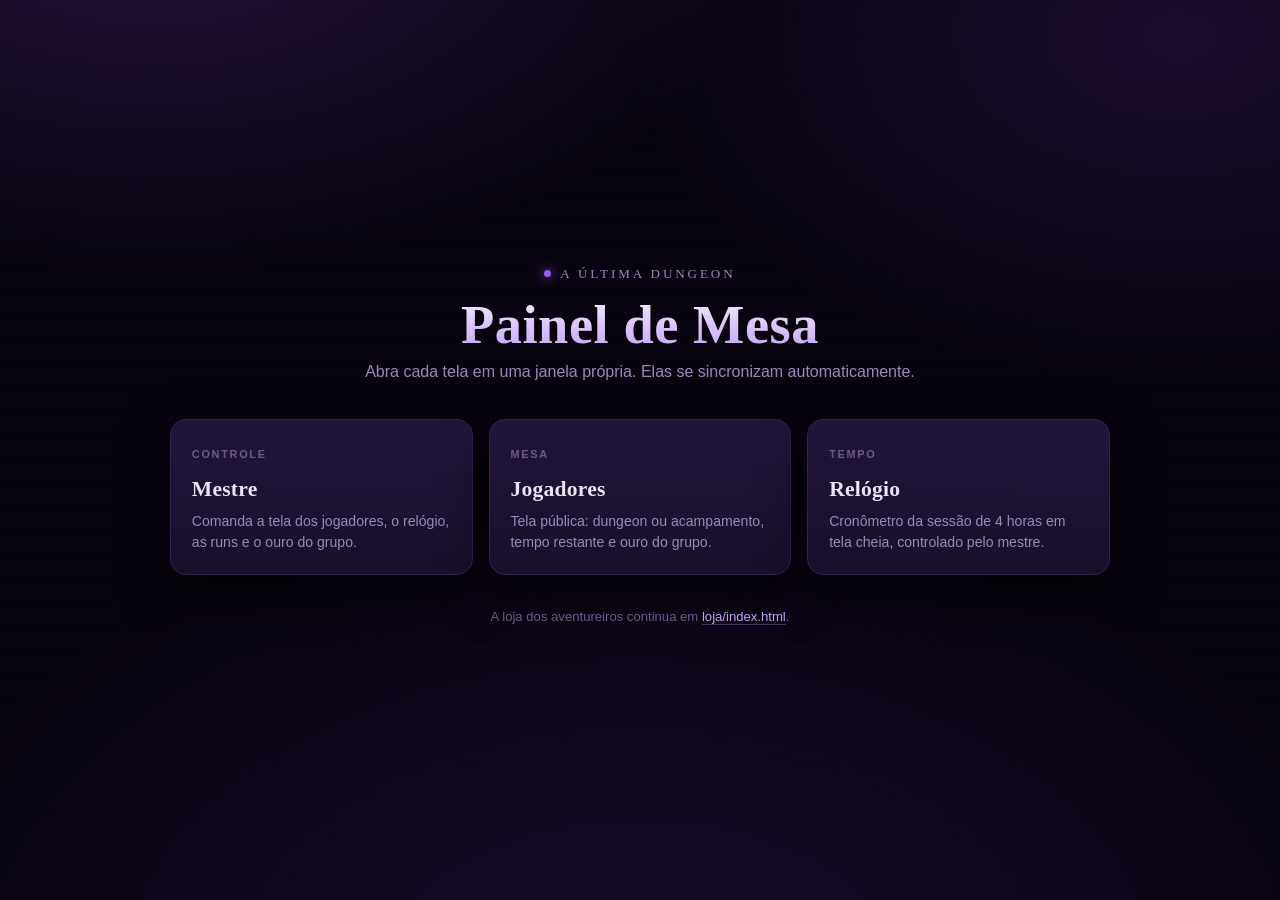
==== webapp/index.html @ c09c6672 "feat: add table control webapp Three synced screens for running the session: Mestre (controls), Joga" ====
<!doctype html>
<html lang="pt-BR">
<head>
  <meta charset="utf-8">
  <meta name="viewport" content="width=device-width, initial-scale=1">
  <title>A Última Dungeon | Painel</title>
  <link rel="stylesheet" href="css/theme.css">
  <link rel="stylesheet" href="css/app.css">
</head>
<body>
  <main class="hub">
    <div class="hub__caixa">
      <span class="marca">A Última Dungeon</span>
      <h1>Painel de Mesa</h1>
      <p class="hub__sub">Abra cada tela em uma janela própria. Elas se sincronizam automaticamente.</p>

      <div class="hub__grade">
        <a class="cartao" href="mestre.html">
          <span class="rotulo">Controle</span>
          <h2>Mestre</h2>
          <p>Comanda a tela dos jogadores, o relógio, as runs e o ouro do grupo.</p>
        </a>
        <a class="cartao" href="jogadores.html">
          <span class="rotulo">Mesa</span>
          <h2>Jogadores</h2>
          <p>Tela pública: dungeon ou acampamento, tempo restante e ouro do grupo.</p>
        </a>
        <a class="cartao" href="relogio.html">
          <span class="rotulo">Tempo</span>
          <h2>Relógio</h2>
          <p>Cronômetro da sessão de 4 horas em tela cheia, controlado pelo mestre.</p>
        </a>
      </div>

      <p class="hub__nota">
        A loja dos aventureiros continua em <a href="../loja/index.html">loja/index.html</a>.
      </p>
    </div>
  </main>
</body>
</html>
---- webapp/css/theme.css ----
/* A Última Dungeon — tokens visuais e base compartilhada pelas três telas. */

:root {
  /* Paleta: dungeon em roxo escuro, com ouro para destaques de recompensa. */
  --abismo: #08040f;
  --cripta: #100a1c;
  --pedra: #180f2a;
  --pedra-clara: #21153a;
  --borda: #34204f;
  --borda-forte: #4a2d6e;
  --brilho: #7b3fbf;
  --brilho-forte: #9d5cf0;
  --lilas: #c3a2f7;
  --ouro: #d9a95c;
  --ouro-fraco: #8a6b34;
  --sangue: #b23a4d;
  --pocao: #4fb98a;

  --texto: #ece5f7;
  --texto-fraco: #9b8ab8;
  --texto-tenue: #6d5c8a;

  --fonte-display: "Iowan Old Style", "Palatino Linotype", Palatino, Georgia, serif;
  --fonte-corpo: "Inter", -apple-system, BlinkMacSystemFont, "Segoe UI", Roboto, sans-serif;
  --fonte-mono: "SF Mono", "JetBrains Mono", "Fira Code", ui-monospace, monospace;

  --raio: 10px;
  --raio-g: 16px;
  --transicao: 160ms ease;

  --sombra-painel: 0 18px 48px rgba(0, 0, 0, 0.55);
  --glow: 0 0 0 1px rgba(157, 92, 240, 0.25), 0 0 28px rgba(123, 63, 191, 0.18);
}

*,
*::before,
*::after {
  box-sizing: border-box;
}

html,
body {
  margin: 0;
  min-height: 100%;
}

/* Vence os `display` dos componentes, que sobrepõem o estilo padrão de [hidden]. */
[hidden] {
  display: none !important;
}

body {
  background-color: var(--abismo);
  background-image:
    radial-gradient(900px 520px at 12% -10%, rgba(123, 63, 191, 0.24), transparent 70%),
    radial-gradient(760px 480px at 92% 4%, rgba(72, 34, 122, 0.28), transparent 72%),
    radial-gradient(1100px 700px at 50% 110%, rgba(40, 18, 70, 0.5), transparent 70%);
  background-attachment: fixed;
  color: var(--texto);
  font-family: var(--fonte-corpo);
  font-size: 16px;
  line-height: 1.5;
  -webkit-font-smoothing: antialiased;
}

/* Textura de pedra sutil por cima do fundo. */
body::before {
  content: "";
  position: fixed;
  inset: 0;
  pointer-events: none;
  opacity: 0.35;
  background-image:
    repeating-linear-gradient(0deg, rgba(255, 255, 255, 0.012) 0 1px, transparent 1px 3px),
    repeating-linear-gradient(90deg, rgba(0, 0, 0, 0.05) 0 1px, transparent 1px 4px);
}

h1,
h2,
h3 {
  font-family: var(--fonte-display);
  font-weight: 600;
  letter-spacing: 0.01em;
  margin: 0;
}

a {
  color: var(--lilas);
  text-decoration: none;
  border-bottom: 1px solid rgba(195, 162, 247, 0.3);
  transition: var(--transicao);
}

a:hover {
  color: var(--texto);
  border-bottom-color: var(--brilho-forte);
}

.rotulo {
  font-family: var(--fonte-corpo);
  font-size: 0.68rem;
  font-weight: 600;
  letter-spacing: 0.16em;
  text-transform: uppercase;
  color: var(--texto-tenue);
}

.marca {
  display: inline-flex;
  align-items: center;
  gap: 0.55rem;
  font-family: var(--fonte-display);
  font-size: 0.82rem;
  letter-spacing: 0.22em;
  text-transform: uppercase;
  color: var(--texto-fraco);
}

.marca::before {
  content: "";
  width: 7px;
  height: 7px;
  border-radius: 50%;
  background: var(--brilho-forte);
  box-shadow: 0 0 12px var(--brilho-forte);
}

.painel {
  background: linear-gradient(180deg, var(--pedra-clara), var(--pedra));
  border: 1px solid var(--borda);
  border-radius: var(--raio-g);
  box-shadow: var(--sombra-painel), inset 0 1px 0 rgba(255, 255, 255, 0.04);
}

/* Botões */
.btn {
  appearance: none;
  display: inline-flex;
  align-items: center;
  justify-content: center;
  gap: 0.4rem;
  padding: 0.55rem 0.95rem;
  min-height: 40px;
  font-family: var(--fonte-corpo);
  font-size: 0.88rem;
  font-weight: 600;
  color: var(--texto);
  background: linear-gradient(180deg, rgba(123, 63, 191, 0.22), rgba(60, 30, 100, 0.28));
  border: 1px solid var(--borda-forte);
  border-radius: var(--raio);
  cursor: pointer;
  transition: var(--transicao);
}

.btn:hover {
  background: linear-gradient(180deg, rgba(157, 92, 240, 0.34), rgba(80, 40, 130, 0.34));
  border-color: var(--brilho-forte);
  box-shadow: var(--glow);
}

.btn:active {
  transform: translateY(1px);
}

.btn:focus-visible {
  outline: 2px solid var(--brilho-forte);
  outline-offset: 2px;
}

.btn--primario {
  background: linear-gradient(180deg, var(--brilho-forte), var(--brilho));
  border-color: var(--brilho-forte);
}

.btn--primario:hover {
  background: linear-gradient(180deg, #ae74f7, #8548cd);
}

.btn--ouro {
  color: #1a1206;
  background: linear-gradient(180deg, #e8bd73, var(--ouro));
  border-color: var(--ouro);
}

.btn--ouro:hover {
  background: linear-gradient(180deg, #f0cb8b, #dcb069);
  border-color: #f0cb8b;
}

.btn--perigo {
  color: #ffe9ed;
  background: linear-gradient(180deg, rgba(178, 58, 77, 0.5), rgba(120, 32, 48, 0.5));
  border-color: rgba(178, 58, 77, 0.7);
}

.btn--perigo:hover {
  background: linear-gradient(180deg, rgba(200, 68, 90, 0.65), rgba(140, 38, 56, 0.65));
  border-color: var(--sangue);
  box-shadow: 0 0 0 1px rgba(178, 58, 77, 0.35), 0 0 24px rgba(178, 58, 77, 0.22);
}

.btn--fantasma {
  background: rgba(255, 255, 255, 0.03);
  border-color: var(--borda);
}

.btn--pequeno {
  min-height: 32px;
  padding: 0.3rem 0.6rem;
  font-size: 0.78rem;
}

.btn--largo {
  width: 100%;
}

.btn[aria-pressed="true"] {
  background: linear-gradient(180deg, var(--brilho-forte), var(--brilho));
  border-color: var(--brilho-forte);
  box-shadow: var(--glow);
}

/* Campos */
.campo {
  display: flex;
  flex-direction: column;
  gap: 0.35rem;
}

input[type="text"],
input[type="number"],
select,
textarea {
  width: 100%;
  padding: 0.5rem 0.65rem;
  font-family: var(--fonte-corpo);
  font-size: 0.9rem;
  color: var(--texto);
  background: rgba(8, 4, 15, 0.6);
  border: 1px solid var(--borda);
  border-radius: var(--raio);
  transition: var(--transicao);
}

textarea {
  min-height: 84px;
  resize: vertical;
}

input:focus,
select:focus,
textarea:focus {
  outline: none;
  border-color: var(--brilho-forte);
  box-shadow: var(--glow);
}

.mono {
  font-family: var(--fonte-mono);
  font-variant-numeric: tabular-nums;
}
---- webapp/css/app.css ----
/* Layouts das telas: hub, Mestre, Jogadores e Relógio. */

/* --- estrutura comum ----------------------------------------------------- */

.topo {
  display: flex;
  align-items: center;
  justify-content: space-between;
  gap: 1rem;
  flex-wrap: wrap;
  padding: 1rem 1.5rem;
  border-bottom: 1px solid var(--borda);
  background: rgba(8, 4, 15, 0.55);
  backdrop-filter: blur(6px);
}

.topo__titulo {
  display: flex;
  align-items: baseline;
  gap: 0.75rem;
}

.topo__titulo h1 {
  font-size: 1.15rem;
}

.nav {
  display: flex;
  gap: 0.4rem;
}

.nav a {
  border-bottom: none;
  padding: 0.35rem 0.7rem;
  font-size: 0.8rem;
  font-weight: 600;
  letter-spacing: 0.06em;
  text-transform: uppercase;
  color: var(--texto-fraco);
  border: 1px solid transparent;
  border-radius: var(--raio);
}

.nav a:hover {
  color: var(--texto);
  border-color: var(--borda-forte);
  background: rgba(123, 63, 191, 0.14);
}

.nav a[aria-current="page"] {
  color: var(--texto);
  border-color: var(--brilho-forte);
  background: rgba(123, 63, 191, 0.22);
}

.conteudo {
  padding: 1.5rem;
  max-width: 1400px;
  margin: 0 auto;
}

.selo {
  display: inline-flex;
  align-items: center;
  gap: 0.35rem;
  padding: 0.2rem 0.55rem;
  font-size: 0.7rem;
  font-weight: 700;
  letter-spacing: 0.1em;
  text-transform: uppercase;
  border-radius: 999px;
  border: 1px solid var(--borda-forte);
  color: var(--lilas);
  background: rgba(123, 63, 191, 0.16);
}

.selo--ativo {
  color: #d8ffe9;
  border-color: rgba(79, 185, 138, 0.6);
  background: rgba(79, 185, 138, 0.16);
}

.selo--ativo::before {
  content: "";
  width: 6px;
  height: 6px;
  border-radius: 50%;
  background: var(--pocao);
  box-shadow: 0 0 10px var(--pocao);
  animation: pulso 1.8s ease-in-out infinite;
}

@keyframes pulso {
  0%, 100% { opacity: 1; }
  50% { opacity: 0.35; }
}

/* --- hub ----------------------------------------------------------------- */

.hub {
  min-height: 100vh;
  display: grid;
  place-items: center;
  padding: 2rem 1.5rem;
}

.hub__caixa {
  width: min(940px, 100%);
  text-align: center;
}

.hub__caixa h1 {
  font-size: clamp(2rem, 6vw, 3.4rem);
  line-height: 1.05;
  margin: 0.8rem 0 0.4rem;
  background: linear-gradient(180deg, #f4ecff, var(--lilas));
  -webkit-background-clip: text;
  background-clip: text;
  color: transparent;
}

.hub__sub {
  color: var(--texto-fraco);
  margin: 0 0 2.2rem;
}

.hub__grade {
  display: grid;
  gap: 1rem;
  grid-template-columns: repeat(auto-fit, minmax(230px, 1fr));
  text-align: left;
}

.cartao {
  display: block;
  padding: 1.3rem;
  border-bottom: none;
  color: inherit;
  background: linear-gradient(180deg, var(--pedra-clara), var(--pedra));
  border: 1px solid var(--borda);
  border-radius: var(--raio-g);
  box-shadow: var(--sombra-painel);
  transition: var(--transicao);
}

.cartao:hover {
  transform: translateY(-3px);
  border-color: var(--brilho-forte);
  box-shadow: var(--sombra-painel), var(--glow);
  color: inherit;
}

.cartao h2 {
  font-size: 1.35rem;
  margin: 0.5rem 0 0.35rem;
}

.cartao p {
  margin: 0;
  font-size: 0.88rem;
  color: var(--texto-fraco);
}

.hub__nota {
  margin-top: 2rem;
  font-size: 0.82rem;
  color: var(--texto-tenue);
}

/* --- grade do Mestre ----------------------------------------------------- */

.mestre {
  display: grid;
  gap: 1rem;
  grid-template-columns: repeat(auto-fit, minmax(320px, 1fr));
  align-items: start;
}

.bloco {
  padding: 1.15rem 1.2rem 1.3rem;
}

.bloco__cabeca {
  display: flex;
  align-items: center;
  justify-content: space-between;
  gap: 0.75rem;
  padding-bottom: 0.7rem;
  margin-bottom: 1rem;
  border-bottom: 1px solid var(--borda);
}

.bloco__cabeca h2 {
  font-size: 1.05rem;
}

.linha {
  display: flex;
  flex-wrap: wrap;
  gap: 0.5rem;
}

.linha--fim {
  justify-content: flex-end;
}

/* Campos dentro de uma linha compartilham o espaço com o botão ao lado. */
.linha > input {
  flex: 1 1 110px;
  width: auto;
}

.pilha {
  display: flex;
  flex-direction: column;
  gap: 0.85rem;
}

.contador {
  display: flex;
  align-items: center;
  justify-content: space-between;
  gap: 0.75rem;
  padding: 0.6rem 0.75rem;
  background: rgba(8, 4, 15, 0.45);
  border: 1px solid var(--borda);
  border-radius: var(--raio);
}

.contador__valor {
  font-family: var(--fonte-mono);
  font-size: 1.5rem;
  font-weight: 600;
  font-variant-numeric: tabular-nums;
}

.contador__valor--ouro {
  color: var(--ouro);
}

.relogio-mini {
  font-family: var(--fonte-mono);
  font-size: clamp(2.2rem, 7vw, 3.4rem);
  font-weight: 600;
  font-variant-numeric: tabular-nums;
  line-height: 1;
  letter-spacing: -0.02em;
  text-align: center;
  margin: 0.2rem 0 0.9rem;
}

.relogio-mini--critico {
  color: var(--sangue);
}

/* --- tela dos Jogadores -------------------------------------------------- */

.jogadores {
  min-height: 100vh;
  display: flex;
  flex-direction: column;
}

.jogadores__barra {
  display: flex;
  align-items: center;
  justify-content: space-between;
  gap: 1.5rem;
  flex-wrap: wrap;
  padding: 1rem 2rem;
  border-bottom: 1px solid var(--borda);
  background: rgba(8, 4, 15, 0.5);
}

.stat {
  display: flex;
  flex-direction: column;
  gap: 0.1rem;
}

.stat__valor {
  font-family: var(--fonte-mono);
  font-size: 1.6rem;
  font-weight: 600;
  font-variant-numeric: tabular-nums;
  line-height: 1.1;
}

.stat__valor--ouro {
  color: var(--ouro);
}

.stat__valor--tempo {
  font-size: 2rem;
}

.jogadores__palco {
  flex: 1;
  display: grid;
  place-items: center;
  padding: 3rem 2rem;
  text-align: center;
}

.palco__sala {
  font-family: var(--fonte-display);
  font-size: clamp(2.4rem, 8vw, 5rem);
  line-height: 1.05;
  margin: 0.6rem 0 0.5rem;
  text-shadow: 0 0 42px rgba(157, 92, 240, 0.45);
}

.palco__sub {
  font-size: clamp(1rem, 2.4vw, 1.35rem);
  color: var(--texto-fraco);
  margin: 0;
}

/* Escolha e contagem da pausa, no palco dos jogadores. */
.pausa {
  display: flex;
  flex-direction: column;
  align-items: center;
  gap: 1rem;
  margin-top: 2.6rem;
  padding-top: 2rem;
  border-top: 1px solid var(--borda);
}

.pausa__opcoes {
  display: flex;
  gap: 0.8rem;
  flex-wrap: wrap;
  justify-content: center;
}

.btn--pausa {
  flex-direction: column;
  gap: 0.15rem;
  min-width: 150px;
  padding: 0.9rem 1.4rem;
}

.btn--pausa strong {
  font-family: var(--fonte-display);
  font-size: 1.5rem;
  font-weight: 600;
}

.btn--pausa small {
  font-size: 0.72rem;
  letter-spacing: 0.08em;
  text-transform: uppercase;
  color: var(--texto-fraco);
}

.btn--pausa:disabled {
  opacity: 0.35;
  cursor: not-allowed;
  box-shadow: none;
  border-color: var(--borda);
}

.pausa__contagem {
  font-size: clamp(3rem, 12vw, 7rem);
  font-weight: 700;
  font-variant-numeric: tabular-nums;
  line-height: 1;
  letter-spacing: -0.03em;
  margin: 0;
  color: #f6efff;
  text-shadow: 0 0 50px rgba(157, 92, 240, 0.45);
}

.pausa__contagem--fim {
  color: var(--sangue);
  animation: pulso 1.4s ease-in-out infinite;
}

/* Cotas de pausa, no painel do Mestre. */
.cotas {
  list-style: none;
  margin: 0;
  padding: 0;
  display: flex;
  flex-direction: column;
  gap: 0.4rem;
}

.cotas li {
  display: flex;
  align-items: center;
  justify-content: space-between;
  gap: 0.5rem;
  padding: 0.45rem 0.7rem;
  font-size: 0.88rem;
  background: rgba(8, 4, 15, 0.45);
  border: 1px solid var(--borda);
  border-radius: 6px;
}

.cotas__esgotada {
  color: var(--texto-tenue);
  border-color: rgba(178, 58, 77, 0.4);
}

/* Acampamento: luz de fogueira em vez do brilho arcano da dungeon. */
.palco--acampamento .palco__sala {
  color: #ffeccc;
  text-shadow: 0 0 48px rgba(217, 169, 92, 0.45);
}

.palco--acampamento .palco__sub {
  color: var(--ouro);
}

/* --- tela do Relógio ----------------------------------------------------- */

.relogio {
  min-height: 100vh;
  display: flex;
  flex-direction: column;
  align-items: center;
  justify-content: center;
  gap: 1.4rem;
  padding: 2rem 1.5rem 2.5rem;
  text-align: center;
}

.relogio__digitos {
  font-family: var(--fonte-mono);
  font-size: clamp(4rem, 20vw, 13rem);
  font-weight: 700;
  font-variant-numeric: tabular-nums;
  line-height: 0.95;
  letter-spacing: -0.04em;
  margin: 0;
  color: #f6efff;
  text-shadow: 0 0 60px rgba(157, 92, 240, 0.5);
}

.relogio--critico .relogio__digitos {
  color: #ffdde3;
  text-shadow: 0 0 60px rgba(178, 58, 77, 0.55);
}

.relogio--estourado .relogio__digitos {
  color: var(--sangue);
  animation: pulso 1.4s ease-in-out infinite;
}

.relogio__meta {
  display: flex;
  gap: 2.4rem;
  flex-wrap: wrap;
  align-items: flex-start;
  justify-content: center;
}

.stat__valor--texto {
  font-family: var(--fonte-display);
  font-size: 1.15rem;
  font-weight: 600;
}

.relogio__barra {
  width: min(880px, 92vw);
  height: 10px;
  border-radius: 999px;
  border: 1px solid var(--borda);
  background: rgba(8, 4, 15, 0.6);
  overflow: hidden;
}

.relogio__barra span {
  display: block;
  height: 100%;
  width: 0%;
  background: linear-gradient(90deg, var(--brilho), var(--brilho-forte));
  box-shadow: 0 0 18px rgba(157, 92, 240, 0.6);
  transition: width 400ms linear;
}

.relogio--critico .relogio__barra span {
  background: linear-gradient(90deg, #8e2c3c, var(--sangue));
  box-shadow: 0 0 18px rgba(178, 58, 77, 0.6);
}

.relogio__rodape {
  position: fixed;
  top: 1rem;
  right: 1.2rem;
}

@media (max-width: 640px) {
  .conteudo,
  .jogadores__barra,
  .jogadores__palco {
    padding-left: 1rem;
    padding-right: 1rem;
  }

  .topo {
    padding: 0.85rem 1rem;
  }
}
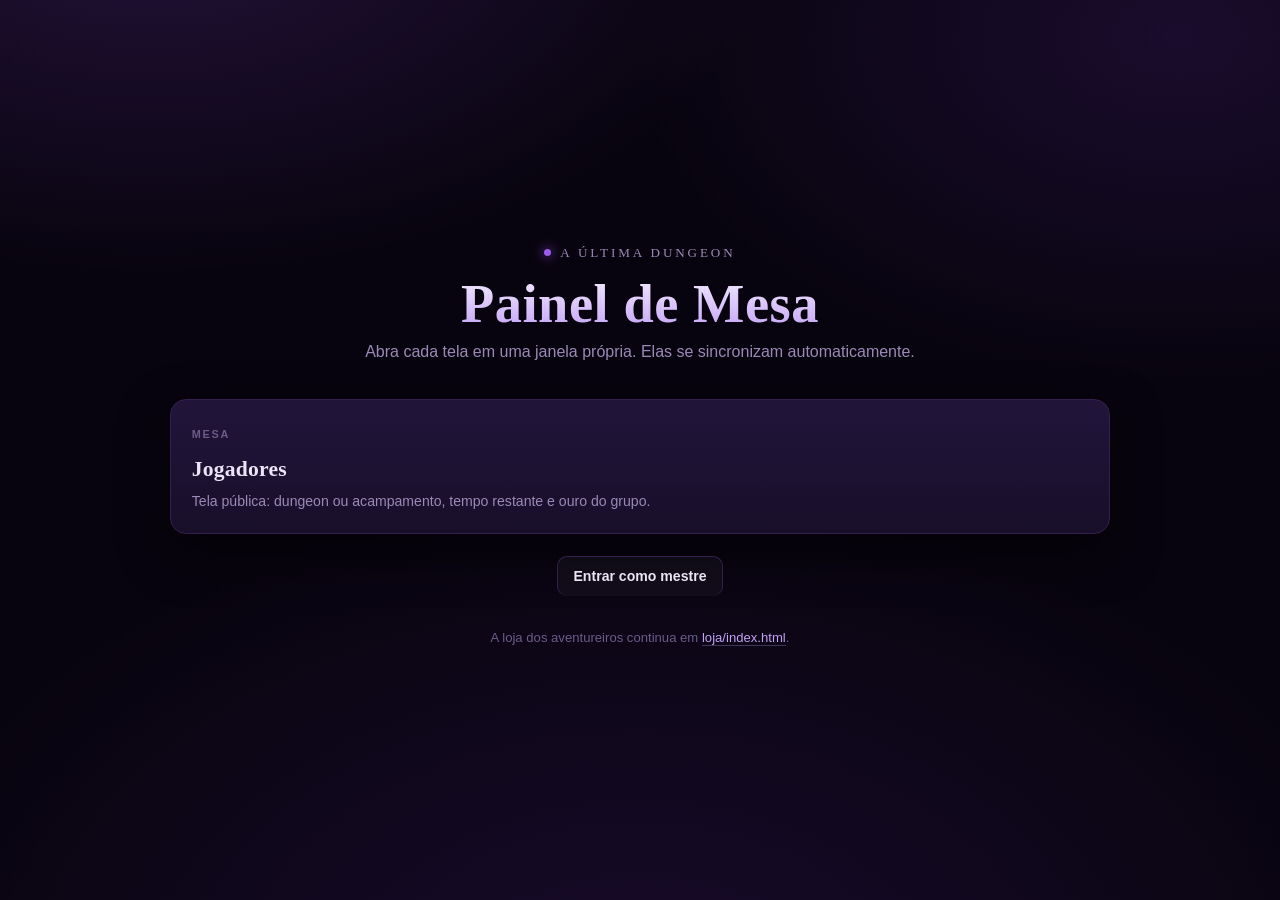
==== commit 5f946ae9: "feat: add room soundtrack, monster reference, 3D dice and an access gate Four things land together b" ====
--- a/webapp/index.html
+++ b/webapp/index.html
@@ -6,6 +6,9 @@
   <title>A Última Dungeon | Painel</title>
   <link rel="stylesheet" href="css/theme.css">
   <link rel="stylesheet" href="css/app.css">
+  <!-- O hub não é protegido: é a porta de entrada de todos. O portão só decide
+       quais cartões aparecem. -->
+  <script src="js/portao.js"></script>
 </head>
 <body>
   <main class="hub">
@@ -15,21 +18,43 @@
       <p class="hub__sub">Abra cada tela em uma janela própria. Elas se sincronizam automaticamente.</p>
 
       <div class="hub__grade">
-        <a class="cartao" href="mestre.html">
-          <span class="rotulo">Controle</span>
-          <h2>Mestre</h2>
-          <p>Comanda a tela dos jogadores, o relógio, as runs e o ouro do grupo.</p>
-        </a>
         <a class="cartao" href="jogadores.html">
           <span class="rotulo">Mesa</span>
           <h2>Jogadores</h2>
           <p>Tela pública: dungeon ou acampamento, tempo restante e ouro do grupo.</p>
         </a>
-        <a class="cartao" href="relogio.html">
+        <a class="cartao" href="mestre.html" data-exige-acesso hidden>
+          <span class="rotulo">Controle</span>
+          <h2>Mestre</h2>
+          <p>Comanda a tela dos jogadores, o relógio, as runs e o ouro do grupo.</p>
+        </a>
+        <a class="cartao" href="relogio.html" data-exige-acesso hidden>
           <span class="rotulo">Tempo</span>
           <h2>Relógio</h2>
           <p>Cronômetro da sessão de 4 horas em tela cheia, controlado pelo mestre.</p>
         </a>
+        <a class="cartao" href="loot.html" data-exige-acesso hidden>
+          <span class="rotulo">Fechamento</span>
+          <h2>Loot</h2>
+          <p>Calculadora do ouro da run a partir dos abates de cada encontro.</p>
+        </a>
+        <a class="cartao" href="monstros.html" data-exige-acesso hidden>
+          <span class="rotulo">Referência</span>
+          <h2>Monstros</h2>
+          <p>Bloco de estatística de todos os monstros da dungeon, para consulta rápida.</p>
+        </a>
+      </div>
+
+      <!-- Sem senha, o hub mostra só a tela da mesa. O botão manda para a tela
+           do Mestre, que é quem pede a senha — não há um segundo diálogo aqui. -->
+      <div class="hub__acesso" data-sem-acesso hidden>
+        <a class="btn btn--fantasma" href="mestre.html">Entrar como mestre</a>
+      </div>
+
+      <div class="hub__acesso" data-exige-acesso hidden>
+        <button class="btn btn--fantasma btn--pequeno" type="button" data-portao-sair>
+          Sair do modo mestre
+        </button>
       </div>
 
       <p class="hub__nota">
--- a/webapp/css/theme.css
+++ b/webapp/css/theme.css
@@ -229,6 +229,7 @@
 
 input[type="text"],
 input[type="number"],
+input[type="password"],
 select,
 textarea {
   width: 100%;
--- a/webapp/css/app.css
+++ b/webapp/css/app.css
@@ -204,6 +204,12 @@
   justify-content: flex-end;
 }
 
+/* Nota de rodapé de um campo: explica um controle sem virar um parágrafo. */
+.dica {
+  color: var(--texto-tenue);
+  font-size: 0.75rem;
+}
+
 /* Campos dentro de uma linha compartilham o espaço com o botão ao lado. */
 .linha > input {
   flex: 1 1 110px;
@@ -294,6 +300,95 @@
   font-size: 2rem;
 }
 
+/* --- tira de bênçãos conquistadas ---------------------------------------- */
+
+.tira-bencaos {
+  display: flex;
+  align-items: center;
+  gap: 1rem;
+  padding: 0.7rem 2rem;
+  border-bottom: 1px solid var(--borda);
+  background: rgba(8, 4, 15, 0.3);
+}
+
+.tira-bencaos__lista {
+  display: flex;
+  gap: 0.6rem;
+  flex-wrap: wrap;
+}
+
+.bencao-ficha {
+  appearance: none;
+  display: flex;
+  align-items: center;
+  gap: 0.6rem;
+  padding: 0.35rem 0.8rem 0.35rem 0.4rem;
+  font-family: var(--fonte-corpo);
+  color: var(--texto);
+  cursor: pointer;
+  background: linear-gradient(180deg, rgba(33, 21, 58, 0.9), rgba(24, 15, 42, 0.9));
+  border: 1px solid var(--borda);
+  border-radius: 999px;
+  transition: var(--transicao);
+}
+
+.bencao-ficha:hover {
+  border-color: var(--brilho-forte);
+  box-shadow: var(--glow);
+}
+
+.bencao-ficha:focus-visible {
+  outline: 2px solid var(--brilho-forte);
+  outline-offset: 2px;
+}
+
+.bencao-ficha__icone {
+  display: grid;
+  place-items: center;
+  width: 34px;
+  height: 34px;
+  flex: 0 0 auto;
+  border-radius: 50%;
+  background: radial-gradient(circle at 50% 40%, rgba(123, 63, 191, 0.35), rgba(8, 4, 15, 0.9));
+}
+
+.bencao-ficha__icone img {
+  width: 100%;
+  height: 100%;
+  object-fit: contain;
+}
+
+.bencao-ficha__texto {
+  display: flex;
+  flex-direction: column;
+  align-items: flex-start;
+  line-height: 1.15;
+}
+
+.bencao-ficha__texto strong {
+  font-size: 0.85rem;
+  font-weight: 600;
+}
+
+.bencao-ficha__texto small {
+  font-size: 0.66rem;
+  letter-spacing: 0.08em;
+  text-transform: uppercase;
+  color: var(--texto-tenue);
+}
+
+.modal__caixa.modal__caixa--bencao {
+  flex-direction: row;
+  gap: 1.2rem;
+  width: min(600px, 92vw);
+}
+
+.bencao__icone--modal {
+  width: 110px;
+  height: 110px;
+  flex: 0 0 auto;
+}
+
 .jogadores__palco {
   flex: 1;
   display: grid;
@@ -375,6 +470,861 @@
 .pausa__contagem--fim {
   color: var(--sangue);
   animation: pulso 1.4s ease-in-out infinite;
+}
+
+/* Seleção de lojas, no acampamento. */
+.lojas {
+  display: flex;
+  flex-direction: column;
+  align-items: center;
+  gap: 0.9rem;
+  margin-top: 1.8rem;
+  padding-top: 1.5rem;
+  border-top: 1px solid var(--borda);
+}
+
+/* Com as lojas em cena o título cede espaço, para a tela não precisar rolar. */
+.palco--acampamento .palco__sala {
+  font-size: clamp(1.9rem, 5vw, 3.2rem);
+}
+
+.lojas__grade {
+  display: flex;
+  gap: 1.6rem;
+  flex-wrap: wrap;
+  justify-content: center;
+}
+
+.loja-cartao {
+  display: flex;
+  flex-direction: column;
+  align-items: center;
+  gap: 0.35rem;
+  width: 230px;
+  padding: 0.9rem 0.9rem 1.2rem;
+  border-bottom: none;
+  color: inherit;
+  background: linear-gradient(180deg, var(--pedra-clara), var(--pedra));
+  border: 1px solid var(--borda);
+  border-radius: var(--raio-g);
+  box-shadow: var(--sombra-painel);
+  transition: var(--transicao);
+}
+
+.loja-cartao:hover {
+  transform: translateY(-4px);
+  color: inherit;
+  border-color: var(--brilho-forte);
+  box-shadow: var(--sombra-painel), var(--glow);
+}
+
+.loja-cartao strong {
+  margin-top: 0.7rem;
+  font-family: var(--fonte-display);
+  font-size: 1.35rem;
+  font-weight: 600;
+  line-height: 1.15;
+  text-align: center;
+}
+
+.loja-cartao__mercador {
+  font-size: 0.9rem;
+  color: var(--lilas);
+}
+
+.loja-cartao small {
+  font-size: 0.72rem;
+  letter-spacing: 0.06em;
+  text-align: center;
+  color: var(--texto-fraco);
+}
+
+/* Retrato do mercador: moldura vertical, arte alinhada ao topo e dissolvida
+ * na base para fundir com o cartão. */
+.loja-cartao__retrato {
+  position: relative;
+  display: grid;
+  place-items: center;
+  width: 100%;
+  height: 210px;
+  overflow: hidden;
+  border-radius: 12px;
+  border: 1px solid var(--borda-forte);
+  background: radial-gradient(circle at 50% 25%, rgba(123, 63, 191, 0.35), rgba(8, 4, 15, 0.95));
+  box-shadow: inset 0 0 30px rgba(0, 0, 0, 0.65);
+}
+
+.loja-cartao__retrato::after {
+  content: "";
+  position: absolute;
+  inset: auto 0 0 0;
+  height: 38%;
+  background: linear-gradient(180deg, transparent, var(--pedra));
+  pointer-events: none;
+}
+
+.loja-cartao__retrato--grande {
+  width: 220px;
+  height: 280px;
+  flex: 0 0 auto;
+}
+
+.loja-cartao__retrato img {
+  position: absolute;
+  inset: 0;
+  width: 100%;
+  height: 100%;
+  object-fit: cover;
+  object-position: top center;
+}
+
+.loja-cartao__inicial {
+  font-family: var(--fonte-display);
+  font-size: 3.2rem;
+  font-weight: 600;
+  color: var(--lilas);
+  opacity: 0.65;
+}
+
+.loja-cartao:hover .loja-cartao__retrato {
+  border-color: var(--brilho-forte);
+}
+
+.vazio {
+  margin: 0;
+  font-size: 0.9rem;
+  font-style: italic;
+  color: var(--texto-tenue);
+}
+
+/* Loja ainda inacessível: moldura vazia, sem retrato nem nome — apenas a
+ * dica de que existe outra loja no acampamento. */
+.loja-cartao--travada {
+  cursor: default;
+  border-style: dashed;
+  background: rgba(8, 4, 15, 0.35);
+  box-shadow: none;
+}
+
+.loja-cartao--travada:hover {
+  transform: none;
+  border-color: var(--borda);
+  box-shadow: none;
+}
+
+.loja-cartao--travada .loja-cartao__retrato {
+  border-style: dashed;
+  background: rgba(8, 4, 15, 0.55);
+  box-shadow: none;
+}
+
+.loja-cartao--travada .loja-cartao__inicial {
+  font-size: 4rem;
+  opacity: 0.22;
+}
+
+.loja-cartao--travada strong {
+  color: var(--texto-tenue);
+  opacity: 0.55;
+}
+
+.loja-cartao__trava {
+  font-size: 0.7rem;
+  letter-spacing: 0.08em;
+  text-transform: uppercase;
+  text-align: center;
+  color: var(--texto-tenue);
+}
+
+/* --- interruptor de mecânica, no painel do Mestre ------------------------ */
+
+.toggle {
+  display: flex;
+  align-items: flex-start;
+  gap: 0.7rem;
+  padding: 0.7rem 0.8rem;
+  cursor: pointer;
+  background: rgba(8, 4, 15, 0.45);
+  border: 1px solid var(--borda);
+  border-radius: var(--raio);
+  transition: var(--transicao);
+}
+
+.toggle:hover {
+  border-color: var(--borda-forte);
+}
+
+.toggle input {
+  position: absolute;
+  opacity: 0;
+  pointer-events: none;
+}
+
+.toggle__marca {
+  position: relative;
+  flex: 0 0 auto;
+  width: 40px;
+  height: 22px;
+  margin-top: 2px;
+  border-radius: 999px;
+  border: 1px solid var(--borda-forte);
+  background: rgba(0, 0, 0, 0.5);
+  transition: var(--transicao);
+}
+
+.toggle__marca::after {
+  content: "";
+  position: absolute;
+  top: 3px;
+  left: 3px;
+  width: 14px;
+  height: 14px;
+  border-radius: 50%;
+  background: var(--texto-tenue);
+  transition: var(--transicao);
+}
+
+.toggle input:checked + .toggle__marca {
+  background: linear-gradient(180deg, var(--brilho-forte), var(--brilho));
+  border-color: var(--brilho-forte);
+  box-shadow: var(--glow);
+}
+
+.toggle input:checked + .toggle__marca::after {
+  left: 21px;
+  background: #fff;
+}
+
+.toggle input:focus-visible + .toggle__marca {
+  outline: 2px solid var(--brilho-forte);
+  outline-offset: 2px;
+}
+
+.toggle__texto {
+  display: flex;
+  flex-direction: column;
+  gap: 0.15rem;
+}
+
+.toggle__texto strong {
+  font-size: 0.92rem;
+  font-weight: 600;
+}
+
+.toggle__texto small {
+  font-size: 0.78rem;
+  color: var(--texto-fraco);
+}
+
+/* --- loja de Bram -------------------------------------------------------- */
+
+.balcao {
+  display: grid;
+  gap: 1rem;
+  grid-template-columns: repeat(auto-fit, minmax(260px, 1fr));
+}
+
+.balcao__opcao {
+  appearance: none;
+  display: flex;
+  flex-direction: column;
+  gap: 0.35rem;
+  padding: 1.6rem 1.4rem 1.8rem;
+  text-align: left;
+  font-family: var(--fonte-corpo);
+  color: var(--texto);
+  cursor: pointer;
+  background: linear-gradient(180deg, var(--pedra-clara), var(--pedra));
+  border: 1px solid var(--borda);
+  border-radius: var(--raio-g);
+  box-shadow: var(--sombra-painel);
+  transition: var(--transicao);
+}
+
+.balcao__opcao:hover {
+  transform: translateY(-3px);
+  border-color: var(--brilho-forte);
+  box-shadow: var(--sombra-painel), var(--glow);
+}
+
+/* A arte fica no canto do card, sem empurrar o texto. */
+.balcao__opcao--ilustrada {
+  position: relative;
+  overflow: hidden;
+}
+
+.balcao__arte {
+  position: absolute;
+  right: -0.6rem;
+  bottom: -0.8rem;
+  width: 108px;
+  opacity: 0.85;
+  pointer-events: none;
+  transition: var(--transicao);
+}
+
+.balcao__opcao--ilustrada:hover .balcao__arte {
+  transform: scale(1.06) rotate(-3deg);
+  opacity: 1;
+}
+
+.balcao__opcao strong {
+  font-family: var(--fonte-display);
+  font-size: 1.6rem;
+  font-weight: 600;
+}
+
+.balcao__opcao small {
+  font-size: 0.85rem;
+  color: var(--texto-fraco);
+}
+
+.secao__cabeca {
+  display: flex;
+  align-items: center;
+  justify-content: space-between;
+  gap: 1rem;
+  margin-bottom: 1.2rem;
+}
+
+.secao__cabeca h2 {
+  font-size: 1.5rem;
+}
+
+.categoria {
+  margin-bottom: 1rem;
+}
+
+.categoria .bloco__cabeca h3 {
+  font-family: var(--fonte-display);
+  font-size: 1.1rem;
+  margin: 0;
+}
+
+/* Tabelas largas rolam dentro do próprio bloco. */
+.tabela-rolagem {
+  overflow-x: auto;
+}
+
+.tabela {
+  width: 100%;
+  border-collapse: collapse;
+  font-size: 0.88rem;
+}
+
+.tabela th {
+  padding: 0.4rem 0.6rem;
+  text-align: left;
+  font-size: 0.68rem;
+  font-weight: 700;
+  letter-spacing: 0.12em;
+  text-transform: uppercase;
+  color: var(--texto-tenue);
+  border-bottom: 1px solid var(--borda);
+  white-space: nowrap;
+}
+
+.tabela td {
+  padding: 0.45rem 0.6rem;
+  border-bottom: 1px solid rgba(52, 32, 79, 0.5);
+  vertical-align: middle;
+}
+
+.tabela tbody tr:hover {
+  background: rgba(123, 63, 191, 0.1);
+}
+
+.tabela__nome {
+  font-weight: 600;
+  white-space: nowrap;
+}
+
+.tabela__traducao {
+  display: block;
+  font-size: 0.74rem;
+  color: var(--lilas);
+  opacity: 0.75;
+}
+
+.tabela__preco {
+  text-align: right;
+  color: var(--ouro);
+  white-space: nowrap;
+}
+
+.tabela td:last-child {
+  text-align: right;
+}
+
+.bau {
+  display: grid;
+  grid-template-columns: auto 1fr;
+  align-items: center;
+  gap: 0.4rem 1.5rem;
+  padding: 1.4rem 1.5rem 1.6rem;
+  max-width: 680px;
+}
+
+.bau__arte {
+  grid-row: 1 / span 3;
+  width: 150px;
+  filter: drop-shadow(0 0 26px rgba(123, 63, 191, 0.35));
+}
+
+.bau__texto {
+  margin: 0;
+  color: var(--texto-fraco);
+}
+
+.bencao-grade {
+  display: grid;
+  gap: 1rem;
+  grid-template-columns: repeat(auto-fit, minmax(420px, 1fr));
+  align-items: start;
+}
+
+.bencao {
+  display: flex;
+  gap: 1.2rem;
+  padding: 1.3rem 1.4rem 1.4rem;
+}
+
+.bencao--destaque {
+  border-color: var(--ouro-fraco);
+  box-shadow: var(--sombra-painel), 0 0 26px rgba(217, 169, 92, 0.14);
+}
+
+.bencao__icone {
+  flex: 0 0 auto;
+  display: grid;
+  place-items: center;
+  width: 96px;
+  height: 96px;
+  border-radius: var(--raio);
+  border: 1px solid var(--borda-forte);
+  background: radial-gradient(circle at 50% 40%, rgba(123, 63, 191, 0.3), rgba(8, 4, 15, 0.9));
+}
+
+.bencao__icone img {
+  width: 100%;
+  height: 100%;
+  object-fit: contain;
+}
+
+.bencao__corpo {
+  display: flex;
+  flex-direction: column;
+  gap: 0.4rem;
+  min-width: 0;
+}
+
+.bencao__corpo h3 {
+  font-size: 1.35rem;
+}
+
+.bencao__lema {
+  margin: 0;
+  font-family: var(--fonte-display);
+  font-style: italic;
+  color: var(--lilas);
+}
+
+.bencao__efeito {
+  margin: 0;
+  font-size: 0.9rem;
+  color: var(--texto-fraco);
+}
+
+.bencao__restricao {
+  margin: 0;
+  font-size: 0.82rem;
+  color: var(--sangue);
+}
+
+.bencao__rodape {
+  display: flex;
+  align-items: center;
+  gap: 0.8rem;
+  flex-wrap: wrap;
+  margin-top: 0.5rem;
+}
+
+.bencao__preco {
+  font-size: 1.2rem;
+  font-weight: 700;
+  color: var(--ouro);
+}
+
+.bencao__preco s {
+  margin-right: 0.35rem;
+  font-size: 0.9rem;
+  font-weight: 400;
+  color: var(--texto-tenue);
+}
+
+/* --- botão discreto de canto e modal ------------------------------------- */
+
+.botao-canto {
+  position: fixed;
+  left: 1.2rem;
+  bottom: 1.2rem;
+  padding: 0.45rem 0.85rem;
+  font-family: var(--fonte-corpo);
+  font-size: 0.78rem;
+  letter-spacing: 0.06em;
+  color: var(--texto-tenue);
+  background: rgba(8, 4, 15, 0.5);
+  border: 1px solid var(--borda);
+  border-radius: 999px;
+  cursor: pointer;
+  opacity: 0.5;
+  transition: var(--transicao);
+}
+
+.botao-canto:hover {
+  opacity: 1;
+  color: var(--ouro);
+  border-color: var(--ouro-fraco);
+}
+
+.botao-canto:focus-visible {
+  opacity: 1;
+  outline: 2px solid var(--brilho-forte);
+  outline-offset: 2px;
+}
+
+.modal {
+  padding: 0;
+  color: var(--texto);
+  background: transparent;
+  border: none;
+}
+
+.modal::backdrop {
+  background: rgba(4, 2, 8, 0.72);
+  backdrop-filter: blur(3px);
+}
+
+.modal__caixa {
+  display: flex;
+  flex-direction: column;
+  gap: 0.9rem;
+  width: min(420px, 90vw);
+  padding: 1.5rem 1.6rem 1.6rem;
+  background: linear-gradient(180deg, var(--pedra-clara), var(--pedra));
+  border: 1px solid var(--borda-forte);
+  border-radius: var(--raio-g);
+  box-shadow: var(--sombra-painel), var(--glow);
+}
+
+.modal__caixa h2 {
+  font-size: 1.5rem;
+  margin: 0;
+}
+
+.modal__saldo {
+  margin: 0;
+  font-size: 0.85rem;
+  color: var(--texto-fraco);
+}
+
+.modal__saldo strong {
+  color: var(--ouro);
+}
+
+/* --- portão de acesso ----------------------------------------------------- */
+
+/* Enquanto a senha não entra, o conteúdo da página protegida não aparece.
+ * `visibility` em vez de `display`: some sem recalcular layout nenhum, e o
+ * diálogo (filho do body) reativa a visibilidade só para si. */
+html[data-travado] body {
+  visibility: hidden;
+}
+
+html[data-travado] body > .portao,
+html[data-travado] body > .portao * {
+  visibility: visible;
+}
+
+/* Sem isso a página protegida rola atrás do diálogo. */
+html[data-travado] body {
+  overflow: hidden;
+}
+
+.portao__texto {
+  margin: 0;
+  font-size: 0.9rem;
+  color: var(--texto-fraco);
+}
+
+.portao__erro {
+  margin: 0;
+  font-size: 0.85rem;
+  font-weight: 600;
+  color: #ffb3c0;
+}
+
+/* O link "Sou jogador" é um <a> com cara de botão: precisa desmanchar o
+ * sublinhado que o tema dá a toda âncora. */
+.portao__caixa .btn {
+  border-bottom: none;
+}
+
+.hub__acesso {
+  display: flex;
+  justify-content: center;
+  margin-top: 1.4rem;
+}
+
+.hub__acesso .btn {
+  border-bottom: none;
+}
+
+/* Recado de compra. */
+.recado {
+  position: fixed;
+  left: 50%;
+  bottom: 2rem;
+  transform: translateX(-50%) translateY(14px);
+  padding: 0.7rem 1.3rem;
+  font-size: 0.92rem;
+  border-radius: 999px;
+  border: 1px solid var(--brilho-forte);
+  background: rgba(30, 15, 55, 0.96);
+  box-shadow: var(--glow);
+  opacity: 0;
+  pointer-events: none;
+  transition: var(--transicao);
+  z-index: 10;
+}
+
+.recado--visivel {
+  opacity: 1;
+  transform: translateX(-50%) translateY(0);
+}
+
+.recado--falha {
+  border-color: var(--sangue);
+  box-shadow: 0 0 0 1px rgba(178, 58, 77, 0.4), 0 0 24px rgba(178, 58, 77, 0.25);
+}
+
+.btn:disabled {
+  opacity: 0.35;
+  cursor: not-allowed;
+  box-shadow: none;
+}
+
+/* Catálogo de uma loja. */
+.catalogo__vitrine {
+  display: flex;
+  align-items: center;
+  gap: 1.8rem;
+  flex-wrap: wrap;
+  padding: 1.6rem 1.8rem;
+}
+
+.catalogo__vitrine h2 {
+  font-size: 1.8rem;
+  margin: 0.3rem 0 0.5rem;
+}
+
+/* --- calculadora de loot ------------------------------------------------- */
+
+.loot {
+  display: grid;
+  gap: 1rem;
+  grid-template-columns: minmax(0, 1fr) 320px;
+  align-items: start;
+}
+
+.loot__tabelas {
+  display: flex;
+  flex-direction: column;
+  gap: 1rem;
+}
+
+.loot__resumo {
+  position: sticky;
+  top: 1rem;
+  padding: 1.15rem 1.2rem 1.3rem;
+}
+
+.loot__expressao {
+  margin: 0;
+  font-size: 1.35rem;
+  font-weight: 700;
+  line-height: 1.3;
+  color: var(--lilas);
+  word-break: break-word;
+}
+
+.bloco--dobrado {
+  border-color: var(--ouro-fraco);
+  box-shadow: var(--sombra-painel), 0 0 26px rgba(217, 169, 92, 0.14);
+}
+
+.selo--ouro {
+  align-self: flex-start;
+  color: #1a1206;
+  border-color: var(--ouro);
+  background: linear-gradient(180deg, #e8bd73, var(--ouro));
+}
+
+.loot-linha {
+  display: grid;
+  grid-template-columns: minmax(190px, 1fr) auto 130px;
+  gap: 0.8rem;
+  align-items: center;
+  padding: 0.55rem 0.2rem;
+  border-bottom: 1px solid rgba(52, 32, 79, 0.5);
+}
+
+.loot-linha:last-child {
+  border-bottom: none;
+}
+
+.loot-linha--ativa {
+  background: rgba(123, 63, 191, 0.1);
+}
+
+.loot-linha__nome {
+  display: flex;
+  flex-direction: column;
+  gap: 0.1rem;
+  min-width: 0;
+}
+
+.loot-linha__nome strong {
+  font-size: 0.95rem;
+}
+
+.loot-linha__nome small {
+  font-size: 0.74rem;
+  color: var(--texto-tenue);
+}
+
+.loot-linha__nota {
+  color: var(--ouro-fraco) !important;
+  font-style: italic;
+}
+
+.loot-linha__controles {
+  display: flex;
+  align-items: center;
+  gap: 0.35rem;
+}
+
+.loot-linha__campo {
+  width: 62px;
+  text-align: center;
+  padding: 0.3rem 0.35rem;
+}
+
+.loot-linha__soma {
+  display: flex;
+  flex-direction: column;
+  align-items: flex-end;
+  gap: 0.1rem;
+  text-align: right;
+}
+
+.loot-linha__soma span {
+  color: var(--ouro);
+  font-weight: 600;
+}
+
+.loot-linha__soma small {
+  font-size: 0.72rem;
+  color: var(--texto-tenue);
+}
+
+@media (max-width: 1180px) {
+  .loot {
+    grid-template-columns: minmax(0, 1fr);
+  }
+
+  .loot__resumo {
+    position: static;
+  }
+
+  .loot-linha {
+    grid-template-columns: minmax(0, 1fr) auto;
+    gap: 0.5rem 0.8rem;
+  }
+
+  .loot-linha__soma {
+    grid-column: 1 / -1;
+    flex-direction: row;
+    gap: 0.6rem;
+    align-items: baseline;
+  }
+
+  .loot-linha__soma {
+    align-items: flex-start;
+    text-align: left;
+  }
+}
+
+/* --- vitrine de Íria ----------------------------------------------------- */
+
+.iria__fala {
+  max-width: 62ch;
+  margin: 0 0 1.4rem;
+  font-family: var(--fonte-display);
+  font-size: 1.05rem;
+  font-style: italic;
+  color: var(--lilas);
+}
+
+.vitrine {
+  display: grid;
+  gap: 1rem;
+  grid-template-columns: repeat(auto-fill, minmax(330px, 1fr));
+  align-items: start;
+}
+
+.vitrine__item {
+  display: flex;
+  flex-direction: column;
+  gap: 0.5rem;
+  padding: 1.1rem 1.2rem 1.2rem;
+}
+
+.vitrine__item--bloqueado {
+  opacity: 0.62;
+  border-style: dashed;
+}
+
+.vitrine__topo {
+  display: flex;
+  align-items: center;
+  gap: 0.9rem;
+}
+
+.vitrine__topo h2 {
+  font-size: 1.15rem;
+  margin: 0.1rem 0 0;
+}
+
+.vitrine__item .bencao__icone {
+  width: 62px;
+  height: 62px;
+}
+
+.vitrine__item .bencao__rodape {
+  margin-top: auto;
+  padding-top: 0.6rem;
+}
+
+.vitrine__item .bencao__preco {
+  font-size: 1.05rem;
+}
+
+.vitrine__aviso {
+  font-size: 0.74rem;
+  letter-spacing: 0.06em;
+  text-transform: uppercase;
+  color: var(--ouro);
 }
 
 /* Cotas de pausa, no painel do Mestre. */
@@ -486,10 +1436,406 @@
   box-shadow: 0 0 18px rgba(178, 58, 77, 0.6);
 }
 
+/* Sala onde o grupo está. Fica acima do cronômetro, que continua sendo o
+ * número principal da tela. */
+.sala-atual {
+  display: flex;
+  flex-direction: column;
+  align-items: center;
+  gap: 0.15rem;
+}
+
+.sala-atual__nome {
+  margin: 0;
+  font-size: clamp(1.6rem, 4.5vw, 3rem);
+  line-height: 1.05;
+  color: var(--lilas);
+  text-shadow: 0 0 40px rgba(157, 92, 240, 0.4);
+}
+
+.sala-atual__sub {
+  margin: 0;
+  font-size: clamp(0.8rem, 1.6vw, 1rem);
+  color: var(--texto-fraco);
+}
+
+/* Com uma tabela projetada o espaço é do conteúdo; a sala vira uma linha. */
+.relogio--com-exibicao .sala-atual__nome {
+  font-size: clamp(1.1rem, 2.4vw, 1.6rem);
+}
+
+.relogio--com-exibicao .sala-atual__sub {
+  display: none;
+}
+
+/* Controle da trilha. Fixo no canto oposto ao aviso de conexão e discreto: a
+ * tela é projetada, ele existe só para o toque que libera o autoplay e para
+ * mutar o som sem mexer no estado das outras telas. */
+.trilha__botao {
+  position: fixed;
+  left: 1.2rem;
+  bottom: 1.2rem;
+  z-index: 60;
+  padding: 0.45rem 0.85rem;
+  border: 1px solid var(--borda-forte);
+  border-radius: var(--raio);
+  background: rgba(123, 63, 191, 0.14);
+  color: var(--texto-fraco);
+  font-family: var(--fonte-corpo);
+  font-size: 0.8rem;
+  letter-spacing: 0.02em;
+  cursor: pointer;
+  backdrop-filter: blur(6px);
+  transition: color var(--transicao), border-color var(--transicao);
+}
+
+.trilha__botao[aria-pressed="true"] {
+  color: var(--lilas);
+}
+
+/* Autoplay recusado: o botão precisa ser achado de longe, é o único jeito de a
+ * trilha começar. */
+.trilha__botao--bloqueado {
+  border-color: var(--ouro);
+  background: rgba(217, 169, 92, 0.16);
+  color: var(--ouro);
+  font-size: 0.95rem;
+  animation: pulso 2s ease-in-out infinite;
+}
+
+/* Pausa na tela do Relógio: presente, mas menor que o cronômetro da sessão. */
+.pausa-mini {
+  display: flex;
+  align-items: center;
+  gap: 0.8rem;
+  padding: 0.5rem 1.2rem;
+  border: 1px solid var(--borda-forte);
+  border-radius: 999px;
+  background: rgba(123, 63, 191, 0.14);
+  box-shadow: var(--glow);
+}
+
+.pausa-mini__contagem {
+  font-size: clamp(1.6rem, 4vw, 2.4rem);
+  font-weight: 700;
+  font-variant-numeric: tabular-nums;
+  line-height: 1;
+  color: var(--lilas);
+}
+
+.pausa-mini__contagem--fim {
+  color: var(--sangue);
+  animation: pulso 1.4s ease-in-out infinite;
+}
+
+/* Com uma tabela projetada, o cronômetro cede o palco. */
+.relogio--com-exibicao {
+  justify-content: flex-start;
+  gap: 0.8rem;
+  padding-top: 2rem;
+}
+
+.relogio--com-exibicao .relogio__digitos {
+  font-size: clamp(2.6rem, 8vw, 5rem);
+}
+
+.exibicao {
+  display: flex;
+  flex-direction: column;
+  align-items: center;
+  gap: 0.5rem;
+  width: min(760px, 92vw);
+  padding: 1.1rem 1.6rem 1.2rem;
+  text-align: center;
+}
+
+.exibicao h2 {
+  font-size: clamp(1.3rem, 3vw, 2rem);
+  margin: 0;
+}
+
+.exibicao__instrucao {
+  margin: 0 0 0.6rem;
+  font-size: 0.95rem;
+  color: var(--texto-fraco);
+}
+
+.exibicao__nota {
+  margin: 0.7rem 0 0;
+  font-size: 0.8rem;
+  font-style: italic;
+  color: var(--texto-tenue);
+}
+
+.tabela--projetada {
+  width: 100%;
+  font-size: clamp(0.95rem, 2vw, 1.35rem);
+}
+
+.tabela--projetada th {
+  font-size: 0.72rem;
+  text-align: center;
+}
+
+.tabela--projetada td {
+  padding: 0.38rem 0.7rem;
+  text-align: center;
+  font-weight: 600;
+}
+
+.tabela--projetada tbody tr:hover {
+  background: none;
+}
+
+.tabela--projetada__faixa {
+  color: var(--ouro);
+}
+
 .relogio__rodape {
   position: fixed;
   top: 1rem;
   right: 1.2rem;
+}
+
+/* Aviso de sincronização caída. Fixo e fora do fluxo: aparece nas telas
+ * projetadas sem empurrar nada nem criar rolagem. O canto inferior direito é o
+ * único livre — à esquerda mora o "+ Ouro do loot", acima o rodapé do Relógio. */
+.aviso-conexao {
+  position: fixed;
+  right: 1.2rem;
+  bottom: 1.2rem;
+  z-index: 60;
+  padding: 0.45rem 0.85rem;
+  border: 1px solid var(--sangue);
+  border-radius: var(--raio);
+  background: rgba(178, 58, 77, 0.16);
+  color: var(--texto);
+  font-family: var(--fonte-corpo);
+  font-size: 0.8rem;
+  letter-spacing: 0.02em;
+  backdrop-filter: blur(6px);
+  pointer-events: none;
+}
+
+/* --- monstros (consulta rápida) ------------------------------------------ */
+
+.monstros__filtro {
+  position: sticky;
+  top: 0;
+  z-index: 10;
+  display: flex;
+  align-items: center;
+  gap: 0.8rem;
+  margin-bottom: 1.2rem;
+  padding: 0.9rem 1.1rem;
+  background: rgba(16, 10, 28, 0.92);
+  backdrop-filter: blur(8px);
+}
+
+.monstros__filtro input {
+  max-width: 320px;
+}
+
+.monstros__vazio {
+  padding: 2rem 0;
+  text-align: center;
+}
+
+.monstro-grade {
+  display: grid;
+  gap: 1rem;
+  grid-template-columns: repeat(auto-fit, minmax(340px, 1fr));
+  align-items: start;
+}
+
+.monstro {
+  padding: 1.1rem 1.2rem 1.3rem;
+  display: flex;
+  flex-direction: column;
+  gap: 0.7rem;
+}
+
+.monstro__cabeca {
+  display: flex;
+  align-items: baseline;
+  justify-content: space-between;
+  gap: 0.6rem;
+}
+
+.monstro__titulo {
+  display: flex;
+  align-items: baseline;
+  gap: 0.5rem;
+  flex-wrap: wrap;
+}
+
+.monstro__titulo h3 {
+  font-size: 1.2rem;
+}
+
+.monstro__apelido {
+  font-size: 0.85rem;
+  color: var(--lilas);
+}
+
+.monstro__quantidade {
+  flex: 0 0 auto;
+}
+
+.monstro__classificacao {
+  margin: -0.3rem 0 0;
+  font-family: var(--fonte-display);
+  font-style: italic;
+  font-size: 0.82rem;
+  color: var(--texto-fraco);
+}
+
+.monstro__nota {
+  margin: 0;
+  font-size: 0.82rem;
+  color: var(--ouro);
+}
+
+.monstro__vitals {
+  display: flex;
+  gap: 1.2rem;
+  flex-wrap: wrap;
+  padding: 0.6rem 0;
+  border-top: 1px solid var(--borda);
+  border-bottom: 1px solid var(--borda);
+}
+
+.monstro__atributos {
+  display: grid;
+  grid-template-columns: repeat(6, 1fr);
+  gap: 0.4rem;
+  text-align: center;
+}
+
+.monstro__atributo {
+  display: flex;
+  flex-direction: column;
+  gap: 0.15rem;
+  padding: 0.3rem 0.15rem;
+  border: 1px solid var(--borda);
+  border-radius: var(--raio);
+  background: rgba(8, 4, 15, 0.4);
+}
+
+.monstro__atributo strong {
+  font-family: var(--fonte-mono);
+  font-size: 0.9rem;
+}
+
+.monstro__linhas {
+  display: flex;
+  flex-direction: column;
+  gap: 0.3rem;
+  font-size: 0.85rem;
+  color: var(--texto-fraco);
+}
+
+.monstro__linhas strong {
+  color: var(--texto);
+}
+
+.monstro__secao {
+  display: flex;
+  flex-direction: column;
+  gap: 0.5rem;
+}
+
+.monstro__secao h4 {
+  font-family: var(--fonte-corpo);
+  font-size: 0.7rem;
+  font-weight: 700;
+  letter-spacing: 0.14em;
+  text-transform: uppercase;
+  color: var(--brilho-forte);
+  margin: 0;
+}
+
+.monstro__item {
+  margin: 0;
+  font-size: 0.85rem;
+  line-height: 1.45;
+}
+
+.monstro__item strong {
+  font-style: italic;
+  color: var(--texto);
+}
+
+.monstro__fonte {
+  margin: 0.2rem 0 0;
+  font-size: 0.72rem;
+  color: var(--texto-tenue);
+}
+
+.monstro__rolagens {
+  display: flex;
+  flex-wrap: wrap;
+  gap: 0.4rem;
+  margin: 0.35rem 0 0.2rem;
+}
+
+/* --- log de rolagens (Mestre e Monstros) --------------------------------- */
+
+.rolagem-log {
+  position: fixed;
+  left: 1.2rem;
+  bottom: 1.2rem;
+  z-index: 55;
+  display: flex;
+  flex-direction: column-reverse;
+  gap: 0.3rem;
+  max-width: 380px;
+  max-height: 40vh;
+  overflow-y: auto;
+  pointer-events: none;
+}
+
+.rolagem-log:empty {
+  display: none;
+}
+
+.rolagem-log__item {
+  margin: 0;
+  padding: 0.4rem 0.7rem;
+  font-family: var(--fonte-mono);
+  font-size: 0.76rem;
+  line-height: 1.35;
+  color: var(--texto-fraco);
+  background: rgba(16, 10, 28, 0.88);
+  border: 1px solid var(--borda);
+  border-radius: var(--raio);
+  backdrop-filter: blur(6px);
+}
+
+.rolagem-log__item--resolvida {
+  color: var(--texto);
+  border-color: var(--borda-forte);
+}
+
+/* --- dado 3D (tela do Relógio) -------------------------------------------- */
+
+.dado-3d {
+  position: fixed;
+  inset: 0;
+  z-index: 70;
+  opacity: 0;
+  pointer-events: none;
+  transition: opacity 0.25s ease;
+}
+
+.dado-3d--ativo {
+  opacity: 1;
+}
+
+.dado-3d canvas {
+  display: block;
+  width: 100%;
+  height: 100%;
 }
 
 @media (max-width: 640px) {
@@ -503,4 +1849,8 @@
   .topo {
     padding: 0.85rem 1rem;
   }
-}
+
+  .monstro__atributos {
+    grid-template-columns: repeat(3, 1fr);
+  }
+}
